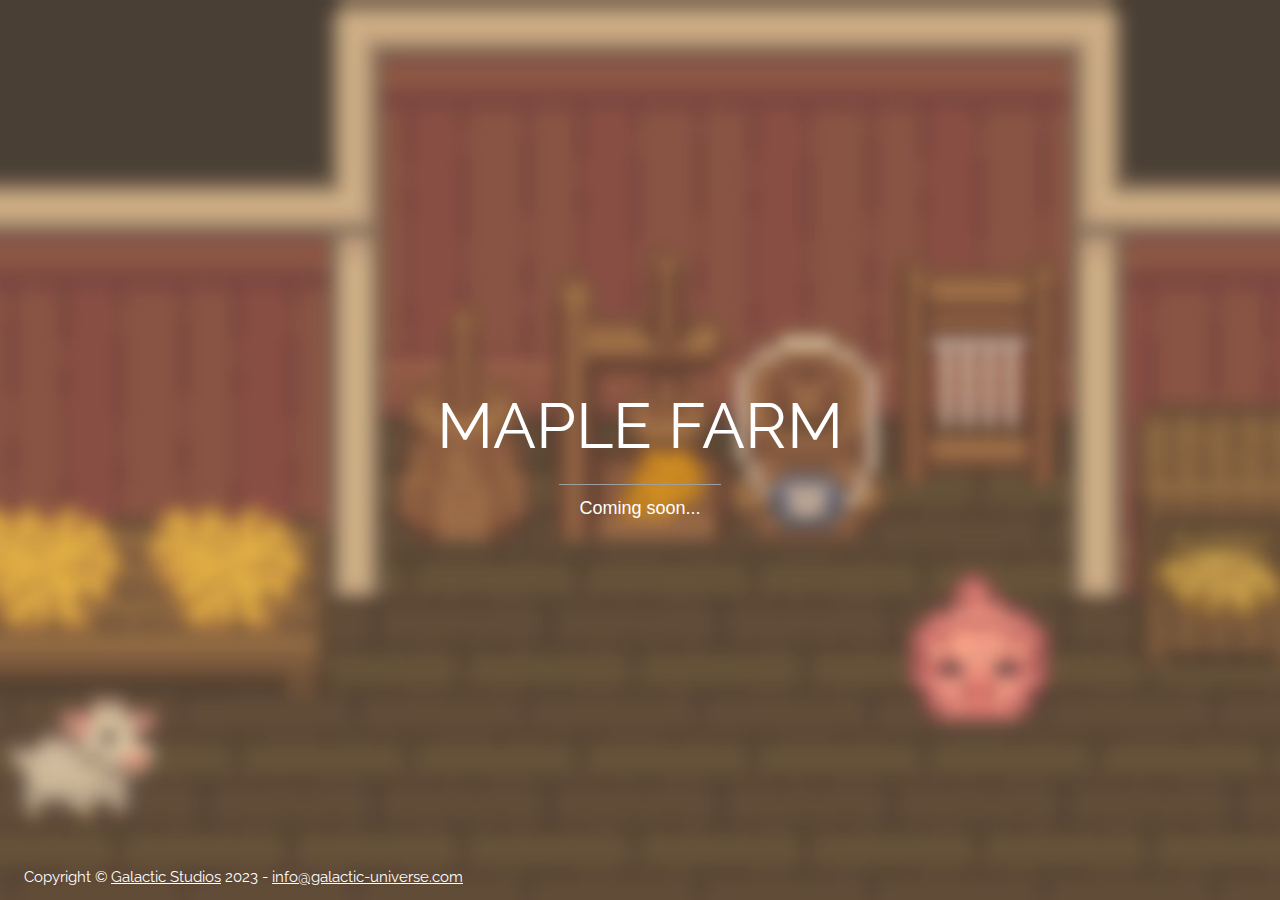
==== index.html @ 9a9def17 "Coming soon site initial commit - 11.03.23 - 22:27" ====
<!DOCTYPE html>
<html>

<head>
    <title>Maple Farm - Coming Soon</title>
    <meta charset="UTF-8">
    <meta name="viewport" content="width=device-width, initial-scale=1">
    <link rel="stylesheet" href="main.css">
    <link rel="stylesheet" href="https://fonts.googleapis.com/css?family=Raleway">
    <style>
        body,
        h1 {
            font-family: "Raleway", sans-serif
        }
        
        body,
        html {
            height: 100%
        }
        
        .bgimg {
            background-image: url("backdrop.jpg");
            min-height: 100%;
            background-position: center;
            background-size: cover;
        }
    </style>
</head>

<body>

    <div class="bgimg w3-display-container w3-animate-opacity w3-text-white">
        <div class="w3-display-middle">
            <h1 class="w3-jumbo w3-animate-top">MAPLE FARM</h1>
            <hr class="w3-border-grey" style="margin:auto;width:40%">
            <h2 class="w3-large w3-center">Coming soon...</h2>
        </div>
        <div class="w3-display-bottomleft w3-padding-large">
            Copyright © <a href="https://www.galactic-universe.com/">Galactic Studios</a> 2023 - <a href="mailto:info@galactic-universe.com">info@galactic-universe.com</a>
        </div>
    </div>

</body>

</html>
---- main.css ----
html {
    box-sizing: border-box
}

*,
*:before,
*:after {
    box-sizing: inherit
}

html {
    -ms-text-size-adjust: 100%;
    -webkit-text-size-adjust: 100%
}

body {
    margin: 0
}

article,
aside,
details,
figcaption,
figure,
footer,
header,
main,
menu,
nav,
section {
    display: block
}

summary {
    display: list-item
}

audio,
canvas,
progress,
video {
    display: inline-block
}

progress {
    vertical-align: baseline
}

audio:not([controls]) {
    display: none;
    height: 0
}

[hidden],
template {
    display: none
}

a {
    background-color: transparent
}

a:active,
a:hover {
    outline-width: 0
}

abbr[title] {
    border-bottom: none;
    text-decoration: underline;
    text-decoration: underline dotted
}

b,
strong {
    font-weight: bolder
}

dfn {
    font-style: italic
}

mark {
    background: #ff0;
    color: #000
}

small {
    font-size: 80%
}

sub,
sup {
    font-size: 75%;
    line-height: 0;
    position: relative;
    vertical-align: baseline
}

sub {
    bottom: -0.25em
}

sup {
    top: -0.5em
}

figure {
    margin: 1em 40px
}

img {
    border-style: none
}

code,
kbd,
pre,
samp {
    font-family: monospace, monospace;
    font-size: 1em
}

hr {
    box-sizing: content-box;
    height: 0;
    overflow: visible
}

button,
input,
select,
textarea,
optgroup {
    font: inherit;
    margin: 0
}

optgroup {
    font-weight: bold
}

button,
input {
    overflow: visible
}

button,
select {
    text-transform: none
}

button,
[type=button],
[type=reset],
[type=submit] {
    -webkit-appearance: button
}

button::-moz-focus-inner,
[type=button]::-moz-focus-inner,
[type=reset]::-moz-focus-inner,
[type=submit]::-moz-focus-inner {
    border-style: none;
    padding: 0
}

button:-moz-focusring,
[type=button]:-moz-focusring,
[type=reset]:-moz-focusring,
[type=submit]:-moz-focusring {
    outline: 1px dotted ButtonText
}

fieldset {
    border: 1px solid #c0c0c0;
    margin: 0 2px;
    padding: .35em .625em .75em
}

legend {
    color: inherit;
    display: table;
    max-width: 100%;
    padding: 0;
    white-space: normal
}

textarea {
    overflow: auto
}

[type=checkbox],
[type=radio] {
    padding: 0
}

[type=number]::-webkit-inner-spin-button,
[type=number]::-webkit-outer-spin-button {
    height: auto
}

[type=search] {
    -webkit-appearance: textfield;
    outline-offset: -2px
}

[type=search]::-webkit-search-decoration {
    -webkit-appearance: none
}

::-webkit-file-upload-button {
    -webkit-appearance: button;
    font: inherit
}


/* End extract */

html,
body {
    font-family: Verdana, sans-serif;
    font-size: 15px;
    line-height: 1.5
}

html {
    overflow-x: hidden
}

h1 {
    font-size: 36px
}

h2 {
    font-size: 30px
}

h3 {
    font-size: 24px
}

h4 {
    font-size: 20px
}

h5 {
    font-size: 18px
}

h6 {
    font-size: 16px
}

.w3-serif {
    font-family: serif
}

.w3-sans-serif {
    font-family: sans-serif
}

.w3-cursive {
    font-family: cursive
}

.w3-monospace {
    font-family: monospace
}

h1,
h2,
h3,
h4,
h5,
h6 {
    font-family: "Segoe UI", Arial, sans-serif;
    font-weight: 400;
    margin: 10px 0
}

.w3-wide {
    letter-spacing: 4px
}

hr {
    border: 0;
    border-top: 1px solid #eee;
    margin: 20px 0
}

.w3-image {
    max-width: 100%;
    height: auto
}

img {
    vertical-align: middle
}

a {
    color: inherit
}

.w3-table,
.w3-table-all {
    border-collapse: collapse;
    border-spacing: 0;
    width: 100%;
    display: table
}

.w3-table-all {
    border: 1px solid #ccc
}

.w3-bordered tr,
.w3-table-all tr {
    border-bottom: 1px solid #ddd
}

.w3-striped tbody tr:nth-child(even) {
    background-color: #f1f1f1
}

.w3-table-all tr:nth-child(odd) {
    background-color: #fff
}

.w3-table-all tr:nth-child(even) {
    background-color: #f1f1f1
}

.w3-hoverable tbody tr:hover,
.w3-ul.w3-hoverable li:hover {
    background-color: #ccc
}

.w3-centered tr th,
.w3-centered tr td {
    text-align: center
}

.w3-table td,
.w3-table th,
.w3-table-all td,
.w3-table-all th {
    padding: 8px 8px;
    display: table-cell;
    text-align: left;
    vertical-align: top
}

.w3-table th:first-child,
.w3-table td:first-child,
.w3-table-all th:first-child,
.w3-table-all td:first-child {
    padding-left: 16px
}

.w3-btn,
.w3-button {
    border: none;
    display: inline-block;
    padding: 8px 16px;
    vertical-align: middle;
    overflow: hidden;
    text-decoration: none;
    color: inherit;
    background-color: inherit;
    text-align: center;
    cursor: pointer;
    white-space: nowrap
}

.w3-btn:hover {
    box-shadow: 0 8px 16px 0 rgba(0, 0, 0, 0.2), 0 6px 20px 0 rgba(0, 0, 0, 0.19)
}

.w3-btn,
.w3-button {
    -webkit-touch-callout: none;
    -webkit-user-select: none;
    -khtml-user-select: none;
    -moz-user-select: none;
    -ms-user-select: none;
    user-select: none
}

.w3-disabled,
.w3-btn:disabled,
.w3-button:disabled {
    cursor: not-allowed;
    opacity: 0.3
}

.w3-disabled *,
:disabled * {
    pointer-events: none
}

.w3-btn.w3-disabled:hover,
.w3-btn:disabled:hover {
    box-shadow: none
}

.w3-badge,
.w3-tag {
    background-color: #000;
    color: #fff;
    display: inline-block;
    padding-left: 8px;
    padding-right: 8px;
    text-align: center
}

.w3-badge {
    border-radius: 50%
}

.w3-ul {
    list-style-type: none;
    padding: 0;
    margin: 0
}

.w3-ul li {
    padding: 8px 16px;
    border-bottom: 1px solid #ddd
}

.w3-ul li:last-child {
    border-bottom: none
}

.w3-tooltip,
.w3-display-container {
    position: relative
}

.w3-tooltip .w3-text {
    display: none
}

.w3-tooltip:hover .w3-text {
    display: inline-block
}

.w3-ripple:active {
    opacity: 0.5
}

.w3-ripple {
    transition: opacity 0s
}

.w3-input {
    padding: 8px;
    display: block;
    border: none;
    border-bottom: 1px solid #ccc;
    width: 100%
}

.w3-select {
    padding: 9px 0;
    width: 100%;
    border: none;
    border-bottom: 1px solid #ccc
}

.w3-dropdown-click,
.w3-dropdown-hover {
    position: relative;
    display: inline-block;
    cursor: pointer
}

.w3-dropdown-hover:hover .w3-dropdown-content {
    display: block
}

.w3-dropdown-hover:first-child,
.w3-dropdown-click:hover {
    background-color: #ccc;
    color: #000
}

.w3-dropdown-hover:hover>.w3-button:first-child,
.w3-dropdown-click:hover>.w3-button:first-child {
    background-color: #ccc;
    color: #000
}

.w3-dropdown-content {
    cursor: auto;
    color: #000;
    background-color: #fff;
    display: none;
    position: absolute;
    min-width: 160px;
    margin: 0;
    padding: 0;
    z-index: 1
}

.w3-check,
.w3-radio {
    width: 24px;
    height: 24px;
    position: relative;
    top: 6px
}

.w3-sidebar {
    height: 100%;
    width: 200px;
    background-color: #fff;
    position: fixed!important;
    z-index: 1;
    overflow: auto
}

.w3-bar-block .w3-dropdown-hover,
.w3-bar-block .w3-dropdown-click {
    width: 100%
}

.w3-bar-block .w3-dropdown-hover .w3-dropdown-content,
.w3-bar-block .w3-dropdown-click .w3-dropdown-content {
    min-width: 100%
}

.w3-bar-block .w3-dropdown-hover .w3-button,
.w3-bar-block .w3-dropdown-click .w3-button {
    width: 100%;
    text-align: left;
    padding: 8px 16px
}

.w3-main,
#main {
    transition: margin-left .4s
}

.w3-modal {
    z-index: 3;
    display: none;
    padding-top: 100px;
    position: fixed;
    left: 0;
    top: 0;
    width: 100%;
    height: 100%;
    overflow: auto;
    background-color: rgb(0, 0, 0);
    background-color: rgba(0, 0, 0, 0.4)
}

.w3-modal-content {
    margin: auto;
    background-color: #fff;
    position: relative;
    padding: 0;
    outline: 0;
    width: 600px
}

.w3-bar {
    width: 100%;
    overflow: hidden
}

.w3-center .w3-bar {
    display: inline-block;
    width: auto
}

.w3-bar .w3-bar-item {
    padding: 8px 16px;
    float: left;
    width: auto;
    border: none;
    display: block;
    outline: 0
}

.w3-bar .w3-dropdown-hover,
.w3-bar .w3-dropdown-click {
    position: static;
    float: left
}

.w3-bar .w3-button {
    white-space: normal
}

.w3-bar-block .w3-bar-item {
    width: 100%;
    display: block;
    padding: 8px 16px;
    text-align: left;
    border: none;
    white-space: normal;
    float: none;
    outline: 0
}

.w3-bar-block.w3-center .w3-bar-item {
    text-align: center
}

.w3-block {
    display: block;
    width: 100%
}

.w3-responsive {
    display: block;
    overflow-x: auto
}

.w3-container:after,
.w3-container:before,
.w3-panel:after,
.w3-panel:before,
.w3-row:after,
.w3-row:before,
.w3-row-padding:after,
.w3-row-padding:before,
.w3-cell-row:before,
.w3-cell-row:after,
.w3-clear:after,
.w3-clear:before,
.w3-bar:before,
.w3-bar:after {
    content: "";
    display: table;
    clear: both
}

.w3-col,
.w3-half,
.w3-third,
.w3-twothird,
.w3-threequarter,
.w3-quarter {
    float: left;
    width: 100%
}

.w3-col.s1 {
    width: 8.33333%
}

.w3-col.s2 {
    width: 16.66666%
}

.w3-col.s3 {
    width: 24.99999%
}

.w3-col.s4 {
    width: 33.33333%
}

.w3-col.s5 {
    width: 41.66666%
}

.w3-col.s6 {
    width: 49.99999%
}

.w3-col.s7 {
    width: 58.33333%
}

.w3-col.s8 {
    width: 66.66666%
}

.w3-col.s9 {
    width: 74.99999%
}

.w3-col.s10 {
    width: 83.33333%
}

.w3-col.s11 {
    width: 91.66666%
}

.w3-col.s12 {
    width: 99.99999%
}

@media (min-width:601px) {
    .w3-col.m1 {
        width: 8.33333%
    }
    .w3-col.m2 {
        width: 16.66666%
    }
    .w3-col.m3,
    .w3-quarter {
        width: 24.99999%
    }
    .w3-col.m4,
    .w3-third {
        width: 33.33333%
    }
    .w3-col.m5 {
        width: 41.66666%
    }
    .w3-col.m6,
    .w3-half {
        width: 49.99999%
    }
    .w3-col.m7 {
        width: 58.33333%
    }
    .w3-col.m8,
    .w3-twothird {
        width: 66.66666%
    }
    .w3-col.m9,
    .w3-threequarter {
        width: 74.99999%
    }
    .w3-col.m10 {
        width: 83.33333%
    }
    .w3-col.m11 {
        width: 91.66666%
    }
    .w3-col.m12 {
        width: 99.99999%
    }
}

@media (min-width:993px) {
    .w3-col.l1 {
        width: 8.33333%
    }
    .w3-col.l2 {
        width: 16.66666%
    }
    .w3-col.l3 {
        width: 24.99999%
    }
    .w3-col.l4 {
        width: 33.33333%
    }
    .w3-col.l5 {
        width: 41.66666%
    }
    .w3-col.l6 {
        width: 49.99999%
    }
    .w3-col.l7 {
        width: 58.33333%
    }
    .w3-col.l8 {
        width: 66.66666%
    }
    .w3-col.l9 {
        width: 74.99999%
    }
    .w3-col.l10 {
        width: 83.33333%
    }
    .w3-col.l11 {
        width: 91.66666%
    }
    .w3-col.l12 {
        width: 99.99999%
    }
}

.w3-rest {
    overflow: hidden
}

.w3-stretch {
    margin-left: -16px;
    margin-right: -16px
}

.w3-content,
.w3-auto {
    margin-left: auto;
    margin-right: auto
}

.w3-content {
    max-width: 980px
}

.w3-auto {
    max-width: 1140px
}

.w3-cell-row {
    display: table;
    width: 100%
}

.w3-cell {
    display: table-cell
}

.w3-cell-top {
    vertical-align: top
}

.w3-cell-middle {
    vertical-align: middle
}

.w3-cell-bottom {
    vertical-align: bottom
}

.w3-hide {
    display: none!important
}

.w3-show-block,
.w3-show {
    display: block!important
}

.w3-show-inline-block {
    display: inline-block!important
}

@media (max-width:1205px) {
    .w3-auto {
        max-width: 95%
    }
}

@media (max-width:600px) {
    .w3-modal-content {
        margin: 0 10px;
        width: auto!important
    }
    .w3-modal {
        padding-top: 30px
    }
    .w3-dropdown-hover.w3-mobile .w3-dropdown-content,
    .w3-dropdown-click.w3-mobile .w3-dropdown-content {
        position: relative
    }
    .w3-hide-small {
        display: none!important
    }
    .w3-mobile {
        display: block;
        width: 100%!important
    }
    .w3-bar-item.w3-mobile,
    .w3-dropdown-hover.w3-mobile,
    .w3-dropdown-click.w3-mobile {
        text-align: center
    }
    .w3-dropdown-hover.w3-mobile,
    .w3-dropdown-hover.w3-mobile .w3-btn,
    .w3-dropdown-hover.w3-mobile .w3-button,
    .w3-dropdown-click.w3-mobile,
    .w3-dropdown-click.w3-mobile .w3-btn,
    .w3-dropdown-click.w3-mobile .w3-button {
        width: 100%
    }
}

@media (max-width:768px) {
    .w3-modal-content {
        width: 500px
    }
    .w3-modal {
        padding-top: 50px
    }
}

@media (min-width:993px) {
    .w3-modal-content {
        width: 900px
    }
    .w3-hide-large {
        display: none!important
    }
    .w3-sidebar.w3-collapse {
        display: block!important
    }
}

@media (max-width:992px) and (min-width:601px) {
    .w3-hide-medium {
        display: none!important
    }
}

@media (max-width:992px) {
    .w3-sidebar.w3-collapse {
        display: none
    }
    .w3-main {
        margin-left: 0!important;
        margin-right: 0!important
    }
    .w3-auto {
        max-width: 100%
    }
}

.w3-top,
.w3-bottom {
    position: fixed;
    width: 100%;
    z-index: 1
}

.w3-top {
    top: 0
}

.w3-bottom {
    bottom: 0
}

.w3-overlay {
    position: fixed;
    display: none;
    width: 100%;
    height: 100%;
    top: 0;
    left: 0;
    right: 0;
    bottom: 0;
    background-color: rgba(0, 0, 0, 0.5);
    z-index: 2
}

.w3-display-topleft {
    position: absolute;
    left: 0;
    top: 0
}

.w3-display-topright {
    position: absolute;
    right: 0;
    top: 0
}

.w3-display-bottomleft {
    position: absolute;
    left: 0;
    bottom: 0
}

.w3-display-bottomright {
    position: absolute;
    right: 0;
    bottom: 0
}

.w3-display-middle {
    position: absolute;
    top: 50%;
    left: 50%;
    transform: translate(-50%, -50%);
    -ms-transform: translate(-50%, -50%)
}

.w3-display-left {
    position: absolute;
    top: 50%;
    left: 0%;
    transform: translate(0%, -50%);
    -ms-transform: translate(-0%, -50%)
}

.w3-display-right {
    position: absolute;
    top: 50%;
    right: 0%;
    transform: translate(0%, -50%);
    -ms-transform: translate(0%, -50%)
}

.w3-display-topmiddle {
    position: absolute;
    left: 50%;
    top: 0;
    transform: translate(-50%, 0%);
    -ms-transform: translate(-50%, 0%)
}

.w3-display-bottommiddle {
    position: absolute;
    left: 50%;
    bottom: 0;
    transform: translate(-50%, 0%);
    -ms-transform: translate(-50%, 0%)
}

.w3-display-container:hover .w3-display-hover {
    display: block
}

.w3-display-container:hover span.w3-display-hover {
    display: inline-block
}

.w3-display-hover {
    display: none
}

.w3-display-position {
    position: absolute
}

.w3-circle {
    border-radius: 50%
}

.w3-round-small {
    border-radius: 2px
}

.w3-round,
.w3-round-medium {
    border-radius: 4px
}

.w3-round-large {
    border-radius: 8px
}

.w3-round-xlarge {
    border-radius: 16px
}

.w3-round-xxlarge {
    border-radius: 32px
}

.w3-row-padding,
.w3-row-padding>.w3-half,
.w3-row-padding>.w3-third,
.w3-row-padding>.w3-twothird,
.w3-row-padding>.w3-threequarter,
.w3-row-padding>.w3-quarter,
.w3-row-padding>.w3-col {
    padding: 0 8px
}

.w3-container,
.w3-panel {
    padding: 0.01em 16px
}

.w3-panel {
    margin-top: 16px;
    margin-bottom: 16px
}

.w3-code,
.w3-codespan {
    font-family: Consolas, "courier new";
    font-size: 16px
}

.w3-code {
    width: auto;
    background-color: #fff;
    padding: 8px 12px;
    border-left: 4px solid #4CAF50;
    word-wrap: break-word
}

.w3-codespan {
    color: crimson;
    background-color: #f1f1f1;
    padding-left: 4px;
    padding-right: 4px;
    font-size: 110%
}

.w3-card,
.w3-card-2 {
    box-shadow: 0 2px 5px 0 rgba(0, 0, 0, 0.16), 0 2px 10px 0 rgba(0, 0, 0, 0.12)
}

.w3-card-4,
.w3-hover-shadow:hover {
    box-shadow: 0 4px 10px 0 rgba(0, 0, 0, 0.2), 0 4px 20px 0 rgba(0, 0, 0, 0.19)
}

.w3-spin {
    animation: w3-spin 2s infinite linear
}

@keyframes w3-spin {
    0% {
        transform: rotate(0deg)
    }
    100% {
        transform: rotate(359deg)
    }
}

.w3-animate-fading {
    animation: fading 10s infinite
}

@keyframes fading {
    0% {
        opacity: 0
    }
    50% {
        opacity: 1
    }
    100% {
        opacity: 0
    }
}

.w3-animate-opacity {
    animation: opac 0.8s
}

@keyframes opac {
    from {
        opacity: 0
    }
    to {
        opacity: 1
    }
}

.w3-animate-top {
    position: relative;
    animation: animatetop 0.4s
}

@keyframes animatetop {
    from {
        top: -300px;
        opacity: 0
    }
    to {
        top: 0;
        opacity: 1
    }
}

.w3-animate-left {
    position: relative;
    animation: animateleft 0.4s
}

@keyframes animateleft {
    from {
        left: -300px;
        opacity: 0
    }
    to {
        left: 0;
        opacity: 1
    }
}

.w3-animate-right {
    position: relative;
    animation: animateright 0.4s
}

@keyframes animateright {
    from {
        right: -300px;
        opacity: 0
    }
    to {
        right: 0;
        opacity: 1
    }
}

.w3-animate-bottom {
    position: relative;
    animation: animatebottom 0.4s
}

@keyframes animatebottom {
    from {
        bottom: -300px;
        opacity: 0
    }
    to {
        bottom: 0;
        opacity: 1
    }
}

.w3-animate-zoom {
    animation: animatezoom 0.6s
}

@keyframes animatezoom {
    from {
        transform: scale(0)
    }
    to {
        transform: scale(1)
    }
}

.w3-animate-input {
    transition: width 0.4s ease-in-out
}

.w3-animate-input:focus {
    width: 100%!important
}

.w3-opacity,
.w3-hover-opacity:hover {
    opacity: 0.60
}

.w3-opacity-off,
.w3-hover-opacity-off:hover {
    opacity: 1
}

.w3-opacity-max {
    opacity: 0.25
}

.w3-opacity-min {
    opacity: 0.75
}

.w3-greyscale-max,
.w3-grayscale-max,
.w3-hover-greyscale:hover,
.w3-hover-grayscale:hover {
    filter: grayscale(100%)
}

.w3-greyscale,
.w3-grayscale {
    filter: grayscale(75%)
}

.w3-greyscale-min,
.w3-grayscale-min {
    filter: grayscale(50%)
}

.w3-sepia {
    filter: sepia(75%)
}

.w3-sepia-max,
.w3-hover-sepia:hover {
    filter: sepia(100%)
}

.w3-sepia-min {
    filter: sepia(50%)
}

.w3-tiny {
    font-size: 10px!important
}

.w3-small {
    font-size: 12px!important
}

.w3-medium {
    font-size: 15px!important
}

.w3-large {
    font-size: 18px!important
}

.w3-xlarge {
    font-size: 24px!important
}

.w3-xxlarge {
    font-size: 36px!important
}

.w3-xxxlarge {
    font-size: 48px!important
}

.w3-jumbo {
    font-size: 64px!important
}

.w3-left-align {
    text-align: left!important
}

.w3-right-align {
    text-align: right!important
}

.w3-justify {
    text-align: justify!important
}

.w3-center {
    text-align: center!important
}

.w3-border-0 {
    border: 0!important
}

.w3-border {
    border: 1px solid #ccc!important
}

.w3-border-top {
    border-top: 1px solid #ccc!important
}

.w3-border-bottom {
    border-bottom: 1px solid #ccc!important
}

.w3-border-left {
    border-left: 1px solid #ccc!important
}

.w3-border-right {
    border-right: 1px solid #ccc!important
}

.w3-topbar {
    border-top: 6px solid #ccc!important
}

.w3-bottombar {
    border-bottom: 6px solid #ccc!important
}

.w3-leftbar {
    border-left: 6px solid #ccc!important
}

.w3-rightbar {
    border-right: 6px solid #ccc!important
}

.w3-section,
.w3-code {
    margin-top: 16px!important;
    margin-bottom: 16px!important
}

.w3-margin {
    margin: 16px!important
}

.w3-margin-top {
    margin-top: 16px!important
}

.w3-margin-bottom {
    margin-bottom: 16px!important
}

.w3-margin-left {
    margin-left: 16px!important
}

.w3-margin-right {
    margin-right: 16px!important
}

.w3-padding-small {
    padding: 4px 8px!important
}

.w3-padding {
    padding: 8px 16px!important
}

.w3-padding-large {
    padding: 12px 24px!important
}

.w3-padding-16 {
    padding-top: 16px!important;
    padding-bottom: 16px!important
}

.w3-padding-24 {
    padding-top: 24px!important;
    padding-bottom: 24px!important
}

.w3-padding-32 {
    padding-top: 32px!important;
    padding-bottom: 32px!important
}

.w3-padding-48 {
    padding-top: 48px!important;
    padding-bottom: 48px!important
}

.w3-padding-64 {
    padding-top: 64px!important;
    padding-bottom: 64px!important
}

.w3-padding-top-64 {
    padding-top: 64px!important
}

.w3-padding-top-48 {
    padding-top: 48px!important
}

.w3-padding-top-32 {
    padding-top: 32px!important
}

.w3-padding-top-24 {
    padding-top: 24px!important
}

.w3-left {
    float: left!important
}

.w3-right {
    float: right!important
}

.w3-button:hover {
    color: #000!important;
    background-color: #ccc!important
}

.w3-transparent,
.w3-hover-none:hover {
    background-color: transparent!important
}

.w3-hover-none:hover {
    box-shadow: none!important
}


/* Colors */

.w3-amber,
.w3-hover-amber:hover {
    color: #000!important;
    background-color: #ffc107!important
}

.w3-aqua,
.w3-hover-aqua:hover {
    color: #000!important;
    background-color: #00ffff!important
}

.w3-blue,
.w3-hover-blue:hover {
    color: #fff!important;
    background-color: #2196F3!important
}

.w3-light-blue,
.w3-hover-light-blue:hover {
    color: #000!important;
    background-color: #87CEEB!important
}

.w3-brown,
.w3-hover-brown:hover {
    color: #fff!important;
    background-color: #795548!important
}

.w3-cyan,
.w3-hover-cyan:hover {
    color: #000!important;
    background-color: #00bcd4!important
}

.w3-blue-grey,
.w3-hover-blue-grey:hover,
.w3-blue-gray,
.w3-hover-blue-gray:hover {
    color: #fff!important;
    background-color: #607d8b!important
}

.w3-green,
.w3-hover-green:hover {
    color: #fff!important;
    background-color: #4CAF50!important
}

.w3-light-green,
.w3-hover-light-green:hover {
    color: #000!important;
    background-color: #8bc34a!important
}

.w3-indigo,
.w3-hover-indigo:hover {
    color: #fff!important;
    background-color: #3f51b5!important
}

.w3-khaki,
.w3-hover-khaki:hover {
    color: #000!important;
    background-color: #f0e68c!important
}

.w3-lime,
.w3-hover-lime:hover {
    color: #000!important;
    background-color: #cddc39!important
}

.w3-orange,
.w3-hover-orange:hover {
    color: #000!important;
    background-color: #ff9800!important
}

.w3-deep-orange,
.w3-hover-deep-orange:hover {
    color: #fff!important;
    background-color: #ff5722!important
}

.w3-pink,
.w3-hover-pink:hover {
    color: #fff!important;
    background-color: #e91e63!important
}

.w3-purple,
.w3-hover-purple:hover {
    color: #fff!important;
    background-color: #9c27b0!important
}

.w3-deep-purple,
.w3-hover-deep-purple:hover {
    color: #fff!important;
    background-color: #673ab7!important
}

.w3-red,
.w3-hover-red:hover {
    color: #fff!important;
    background-color: #f44336!important
}

.w3-sand,
.w3-hover-sand:hover {
    color: #000!important;
    background-color: #fdf5e6!important
}

.w3-teal,
.w3-hover-teal:hover {
    color: #fff!important;
    background-color: #009688!important
}

.w3-yellow,
.w3-hover-yellow:hover {
    color: #000!important;
    background-color: #ffeb3b!important
}

.w3-white,
.w3-hover-white:hover {
    color: #000!important;
    background-color: #fff!important
}

.w3-black,
.w3-hover-black:hover {
    color: #fff!important;
    background-color: #000!important
}

.w3-grey,
.w3-hover-grey:hover,
.w3-gray,
.w3-hover-gray:hover {
    color: #000!important;
    background-color: #9e9e9e!important
}

.w3-light-grey,
.w3-hover-light-grey:hover,
.w3-light-gray,
.w3-hover-light-gray:hover {
    color: #000!important;
    background-color: #f1f1f1!important
}

.w3-dark-grey,
.w3-hover-dark-grey:hover,
.w3-dark-gray,
.w3-hover-dark-gray:hover {
    color: #fff!important;
    background-color: #616161!important
}

.w3-pale-red,
.w3-hover-pale-red:hover {
    color: #000!important;
    background-color: #ffdddd!important
}

.w3-pale-green,
.w3-hover-pale-green:hover {
    color: #000!important;
    background-color: #ddffdd!important
}

.w3-pale-yellow,
.w3-hover-pale-yellow:hover {
    color: #000!important;
    background-color: #ffffcc!important
}

.w3-pale-blue,
.w3-hover-pale-blue:hover {
    color: #000!important;
    background-color: #ddffff!important
}

.w3-text-amber,
.w3-hover-text-amber:hover {
    color: #ffc107!important
}

.w3-text-aqua,
.w3-hover-text-aqua:hover {
    color: #00ffff!important
}

.w3-text-blue,
.w3-hover-text-blue:hover {
    color: #2196F3!important
}

.w3-text-light-blue,
.w3-hover-text-light-blue:hover {
    color: #87CEEB!important
}

.w3-text-brown,
.w3-hover-text-brown:hover {
    color: #795548!important
}

.w3-text-cyan,
.w3-hover-text-cyan:hover {
    color: #00bcd4!important
}

.w3-text-blue-grey,
.w3-hover-text-blue-grey:hover,
.w3-text-blue-gray,
.w3-hover-text-blue-gray:hover {
    color: #607d8b!important
}

.w3-text-green,
.w3-hover-text-green:hover {
    color: #4CAF50!important
}

.w3-text-light-green,
.w3-hover-text-light-green:hover {
    color: #8bc34a!important
}

.w3-text-indigo,
.w3-hover-text-indigo:hover {
    color: #3f51b5!important
}

.w3-text-khaki,
.w3-hover-text-khaki:hover {
    color: #b4aa50!important
}

.w3-text-lime,
.w3-hover-text-lime:hover {
    color: #cddc39!important
}

.w3-text-orange,
.w3-hover-text-orange:hover {
    color: #ff9800!important
}

.w3-text-deep-orange,
.w3-hover-text-deep-orange:hover {
    color: #ff5722!important
}

.w3-text-pink,
.w3-hover-text-pink:hover {
    color: #e91e63!important
}

.w3-text-purple,
.w3-hover-text-purple:hover {
    color: #9c27b0!important
}

.w3-text-deep-purple,
.w3-hover-text-deep-purple:hover {
    color: #673ab7!important
}

.w3-text-red,
.w3-hover-text-red:hover {
    color: #f44336!important
}

.w3-text-sand,
.w3-hover-text-sand:hover {
    color: #fdf5e6!important
}

.w3-text-teal,
.w3-hover-text-teal:hover {
    color: #009688!important
}

.w3-text-yellow,
.w3-hover-text-yellow:hover {
    color: #d2be0e!important
}

.w3-text-white,
.w3-hover-text-white:hover {
    color: #fff!important
}

.w3-text-black,
.w3-hover-text-black:hover {
    color: #000!important
}

.w3-text-grey,
.w3-hover-text-grey:hover,
.w3-text-gray,
.w3-hover-text-gray:hover {
    color: #757575!important
}

.w3-text-light-grey,
.w3-hover-text-light-grey:hover,
.w3-text-light-gray,
.w3-hover-text-light-gray:hover {
    color: #f1f1f1!important
}

.w3-text-dark-grey,
.w3-hover-text-dark-grey:hover,
.w3-text-dark-gray,
.w3-hover-text-dark-gray:hover {
    color: #3a3a3a!important
}

.w3-border-amber,
.w3-hover-border-amber:hover {
    border-color: #ffc107!important
}

.w3-border-aqua,
.w3-hover-border-aqua:hover {
    border-color: #00ffff!important
}

.w3-border-blue,
.w3-hover-border-blue:hover {
    border-color: #2196F3!important
}

.w3-border-light-blue,
.w3-hover-border-light-blue:hover {
    border-color: #87CEEB!important
}

.w3-border-brown,
.w3-hover-border-brown:hover {
    border-color: #795548!important
}

.w3-border-cyan,
.w3-hover-border-cyan:hover {
    border-color: #00bcd4!important
}

.w3-border-blue-grey,
.w3-hover-border-blue-grey:hover,
.w3-border-blue-gray,
.w3-hover-border-blue-gray:hover {
    border-color: #607d8b!important
}

.w3-border-green,
.w3-hover-border-green:hover {
    border-color: #4CAF50!important
}

.w3-border-light-green,
.w3-hover-border-light-green:hover {
    border-color: #8bc34a!important
}

.w3-border-indigo,
.w3-hover-border-indigo:hover {
    border-color: #3f51b5!important
}

.w3-border-khaki,
.w3-hover-border-khaki:hover {
    border-color: #f0e68c!important
}

.w3-border-lime,
.w3-hover-border-lime:hover {
    border-color: #cddc39!important
}

.w3-border-orange,
.w3-hover-border-orange:hover {
    border-color: #ff9800!important
}

.w3-border-deep-orange,
.w3-hover-border-deep-orange:hover {
    border-color: #ff5722!important
}

.w3-border-pink,
.w3-hover-border-pink:hover {
    border-color: #e91e63!important
}

.w3-border-purple,
.w3-hover-border-purple:hover {
    border-color: #9c27b0!important
}

.w3-border-deep-purple,
.w3-hover-border-deep-purple:hover {
    border-color: #673ab7!important
}

.w3-border-red,
.w3-hover-border-red:hover {
    border-color: #f44336!important
}

.w3-border-sand,
.w3-hover-border-sand:hover {
    border-color: #fdf5e6!important
}

.w3-border-teal,
.w3-hover-border-teal:hover {
    border-color: #009688!important
}

.w3-border-yellow,
.w3-hover-border-yellow:hover {
    border-color: #ffeb3b!important
}

.w3-border-white,
.w3-hover-border-white:hover {
    border-color: #fff!important
}

.w3-border-black,
.w3-hover-border-black:hover {
    border-color: #000!important
}

.w3-border-grey,
.w3-hover-border-grey:hover,
.w3-border-gray,
.w3-hover-border-gray:hover {
    border-color: #9e9e9e!important
}

.w3-border-light-grey,
.w3-hover-border-light-grey:hover,
.w3-border-light-gray,
.w3-hover-border-light-gray:hover {
    border-color: #f1f1f1!important
}

.w3-border-dark-grey,
.w3-hover-border-dark-grey:hover,
.w3-border-dark-gray,
.w3-hover-border-dark-gray:hover {
    border-color: #616161!important
}

.w3-border-pale-red,
.w3-hover-border-pale-red:hover {
    border-color: #ffe7e7!important
}

.w3-border-pale-green,
.w3-hover-border-pale-green:hover {
    border-color: #e7ffe7!important
}

.w3-border-pale-yellow,
.w3-hover-border-pale-yellow:hover {
    border-color: #ffffcc!important
}

.w3-border-pale-blue,
.w3-hover-border-pale-blue:hover {
    border-color: #e7ffff!important
}
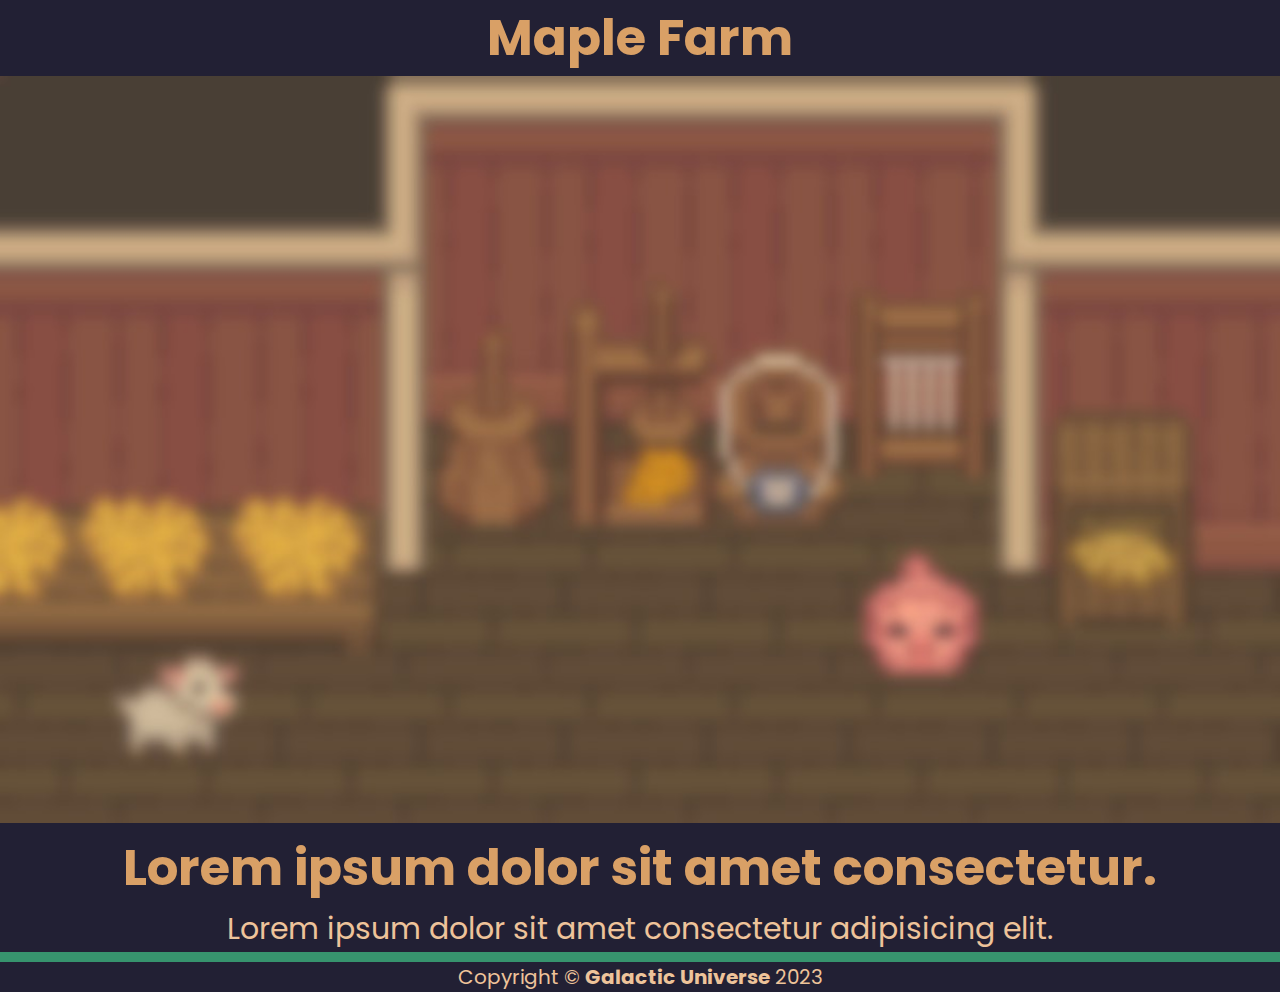
==== commit 51d6c386: "Committed" ====
--- a/index.html
+++ b/index.html
@@ -1,45 +1,45 @@
 <!DOCTYPE html>
-<html>
+<html lang="en">
 
 <head>
-    <title>Maple Farm - Coming Soon</title>
     <meta charset="UTF-8">
-    <meta name="viewport" content="width=device-width, initial-scale=1">
-    <link rel="stylesheet" href="main.css">
-    <link rel="stylesheet" href="https://fonts.googleapis.com/css?family=Raleway">
+    <meta name="viewport" content="width=device-width, initial-scale=1.0">
+    <meta http-equiv="X-UA-Compatible" content="ie=edge">
+    <title>Maple Farm</title>
+    <link rel="stylesheet" href="css/main.css">
+    <link rel="stylesheet" href="css/hyperlink-styling.css">
+    <link rel="stylesheet" href="css/text-styling.css">
+    <link rel="stylesheet" href="css/image-styling.css">
+    <link rel="icon" href="images/favicons/favicon.png" type="image/x-icon">
+    <link rel="preconnect" href="https://fonts.googleapis.com">
+    <link rel="preconnect" href="https://fonts.gstatic.com" crossorigin>
+    <link href="https://fonts.googleapis.com/css2?family=Poppins:wght@100;200;300;400;500;600;700;800;900&display=swap" rel="stylesheet">
+
     <style>
-        body,
-        h1 {
-            font-family: "Raleway", sans-serif
-        }
-        
-        body,
-        html {
-            height: 100%
-        }
-        
-        .bgimg {
-            background-image: url("backdrop.jpg");
-            min-height: 100%;
-            background-position: center;
-            background-size: cover;
+        body {
+            font-family: 'Poppins', sans-serif;
         }
     </style>
 </head>
 
 <body>
-
-    <div class="bgimg w3-display-container w3-animate-opacity w3-text-white">
-        <div class="w3-display-middle">
-            <h1 class="w3-jumbo w3-animate-top">MAPLE FARM</h1>
-            <hr class="w3-border-grey" style="margin:auto;width:40%">
-            <h2 class="w3-large w3-center">Coming soon...</h2>
-        </div>
-        <div class="w3-display-bottomleft w3-padding-large">
-            Copyright © <a href="https://www.galactic-universe.com/">Galactic Studios</a> 2023 - <a href="mailto:info@galactic-universe.com">info@galactic-universe.com</a>
+    <div id="banner">
+        <div id="banner-title">
+            <h1 id="page-title"><a href="index.html" id="hyperlink-plain">Maple Farm</a></h1>
         </div>
     </div>
 
+    <div id="hook-section">
+        <img id="image-full" src="images/screenshots/placeholder.jpg">
+        <div id="title">Lorem ipsum dolor sit amet consectetur.</div>
+        <div id="subtitle">Lorem ipsum dolor sit amet consectetur adipisicing elit.</div>
+    </div>
+
+    <div id="footer">
+        <p id="footer-text">Copyright &copy; <a id="hyperlink-standard" href="https://galactic-universe.com">Galactic Universe</a> 2023</p>
+    </div>
+
+    <script src="index.js "></script>
 </body>
 
 </html>--- a/css/main.css
+++ b/css/main.css
@@ -0,0 +1,30 @@
+* {
+    margin: 0px;
+    padding: 0px;
+}
+
+body {
+    /*background-image: url("../images/background.png");
+    background-repeat: repeat;*/
+    background-color: #37946e;
+}
+
+#banner {
+    background-color: #222034;
+}
+
+#banner-title {
+    text-align: center;
+}
+
+#hook-section {
+    text-align: center;
+    background-color: #222034;
+}
+
+#footer {
+    margin-top: 10px;
+    background-color: #222034;
+    font-size: 20px;
+    text-align: center;
+}--- a/css/hyperlink-styling.css
+++ b/css/hyperlink-styling.css
@@ -0,0 +1,10 @@
+#hyperlink-plain {
+    text-decoration: none;
+    color: inherit;
+}
+
+#hyperlink-standard {
+    color: inherit;
+    text-decoration: none;
+    font-weight: bold;
+}--- a/css/text-styling.css
+++ b/css/text-styling.css
@@ -0,0 +1,24 @@
+body {
+    font-size: 16px;
+}
+
+#page-title {
+    color: #d9a066;
+    font-size: 50px;
+}
+
+#title {
+    color: #d9a066;
+    font-weight: bold;
+    font-size: 50px;
+}
+
+#subtitle {
+    color: #eec39a;
+    font-size: 30px;
+}
+
+#footer-text {
+    color: #eec39a;
+    font-size: 20px;
+}--- a/css/image-styling.css
+++ b/css/image-styling.css
@@ -0,0 +1,4 @@
+#image-full {
+    width: 100%;
+    height: auto;
+}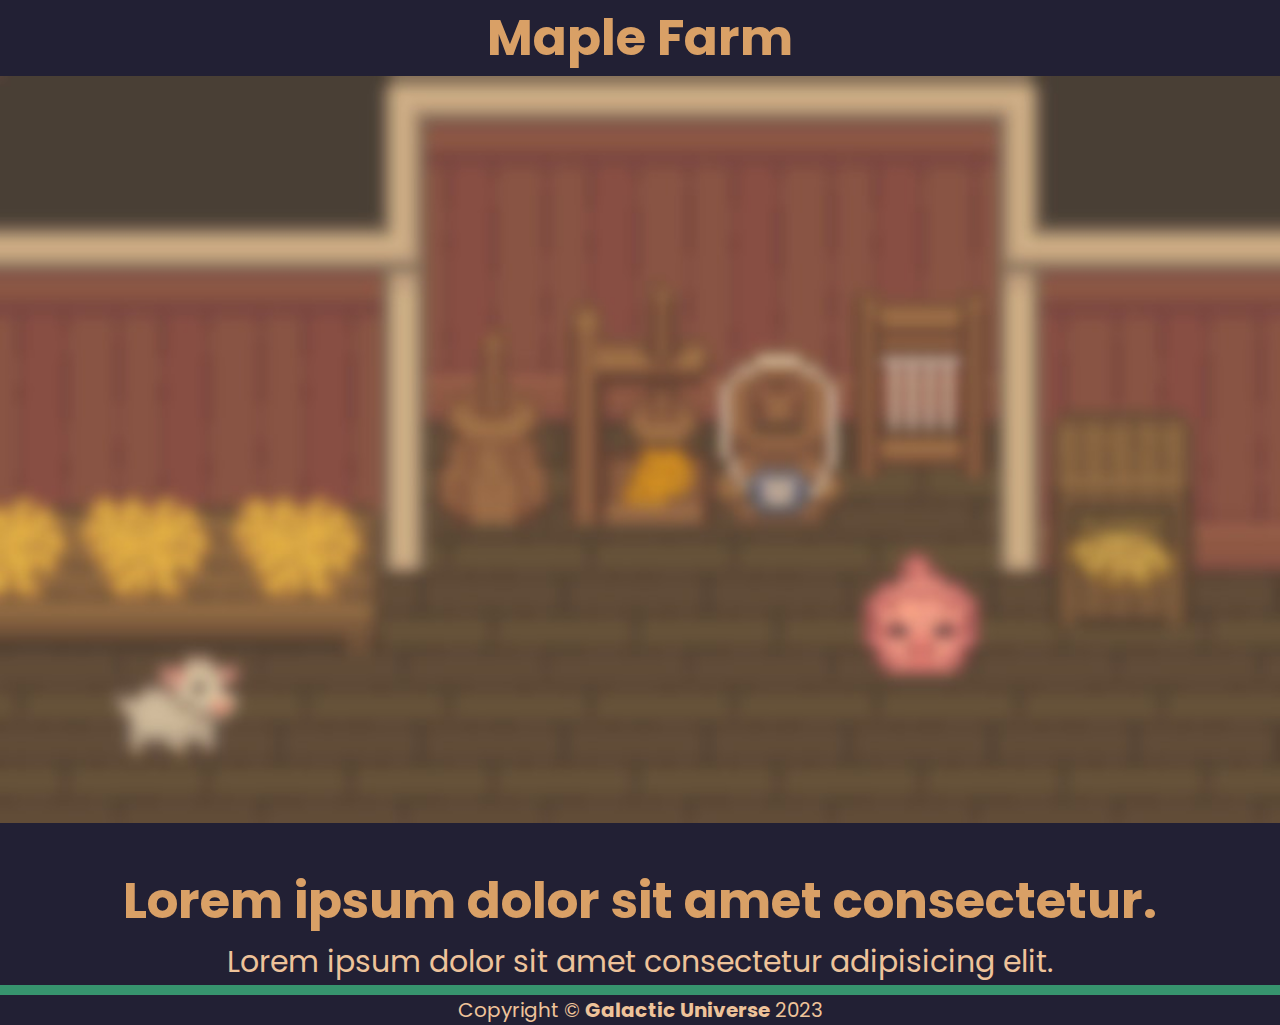
==== commit cf033f6c: "Committed" ====
--- a/index.html
+++ b/index.html
@@ -23,23 +23,24 @@
 </head>
 
 <body>
-    <div id="banner">
-        <div id="banner-title">
-            <h1 id="page-title"><a href="index.html" id="hyperlink-plain">Maple Farm</a></h1>
+    <div id="container">
+        <div id="banner">
+            <div id="banner-title">
+                <h1 id="page-title"><a href="index.html" id="hyperlink-plain">Maple Farm</a></h1>
+            </div>
+        </div>
+
+        <div id="hook-section">
+            <img id="image-full" src="images/screenshots/placeholder.jpg">
+            <div id="title">Lorem ipsum dolor sit amet consectetur.</div>
+            <div id="subtitle">Lorem ipsum dolor sit amet consectetur adipisicing elit.</div>
+        </div>
+
+        <div id="footer">
+            <p id="footer-text">Copyright &copy; <a id="hyperlink-standard" href="https://galactic-universe.com">Galactic Universe</a> 2023</p>
         </div>
     </div>
-
-    <div id="hook-section">
-        <img id="image-full" src="images/screenshots/placeholder.jpg">
-        <div id="title">Lorem ipsum dolor sit amet consectetur.</div>
-        <div id="subtitle">Lorem ipsum dolor sit amet consectetur adipisicing elit.</div>
-    </div>
-
-    <div id="footer">
-        <p id="footer-text">Copyright &copy; <a id="hyperlink-standard" href="https://galactic-universe.com">Galactic Universe</a> 2023</p>
-    </div>
-
-    <script src="index.js "></script>
+    <script src="scripts/index.js"></script>
 </body>
 
 </html>--- a/css/main.css
+++ b/css/main.css
@@ -25,6 +25,5 @@
 #footer {
     margin-top: 10px;
     background-color: #222034;
-    font-size: 20px;
     text-align: center;
 }--- a/css/text-styling.css
+++ b/css/text-styling.css
@@ -1,7 +1,3 @@
-body {
-    font-size: 16px;
-}
-
 #page-title {
     color: #d9a066;
     font-size: 50px;
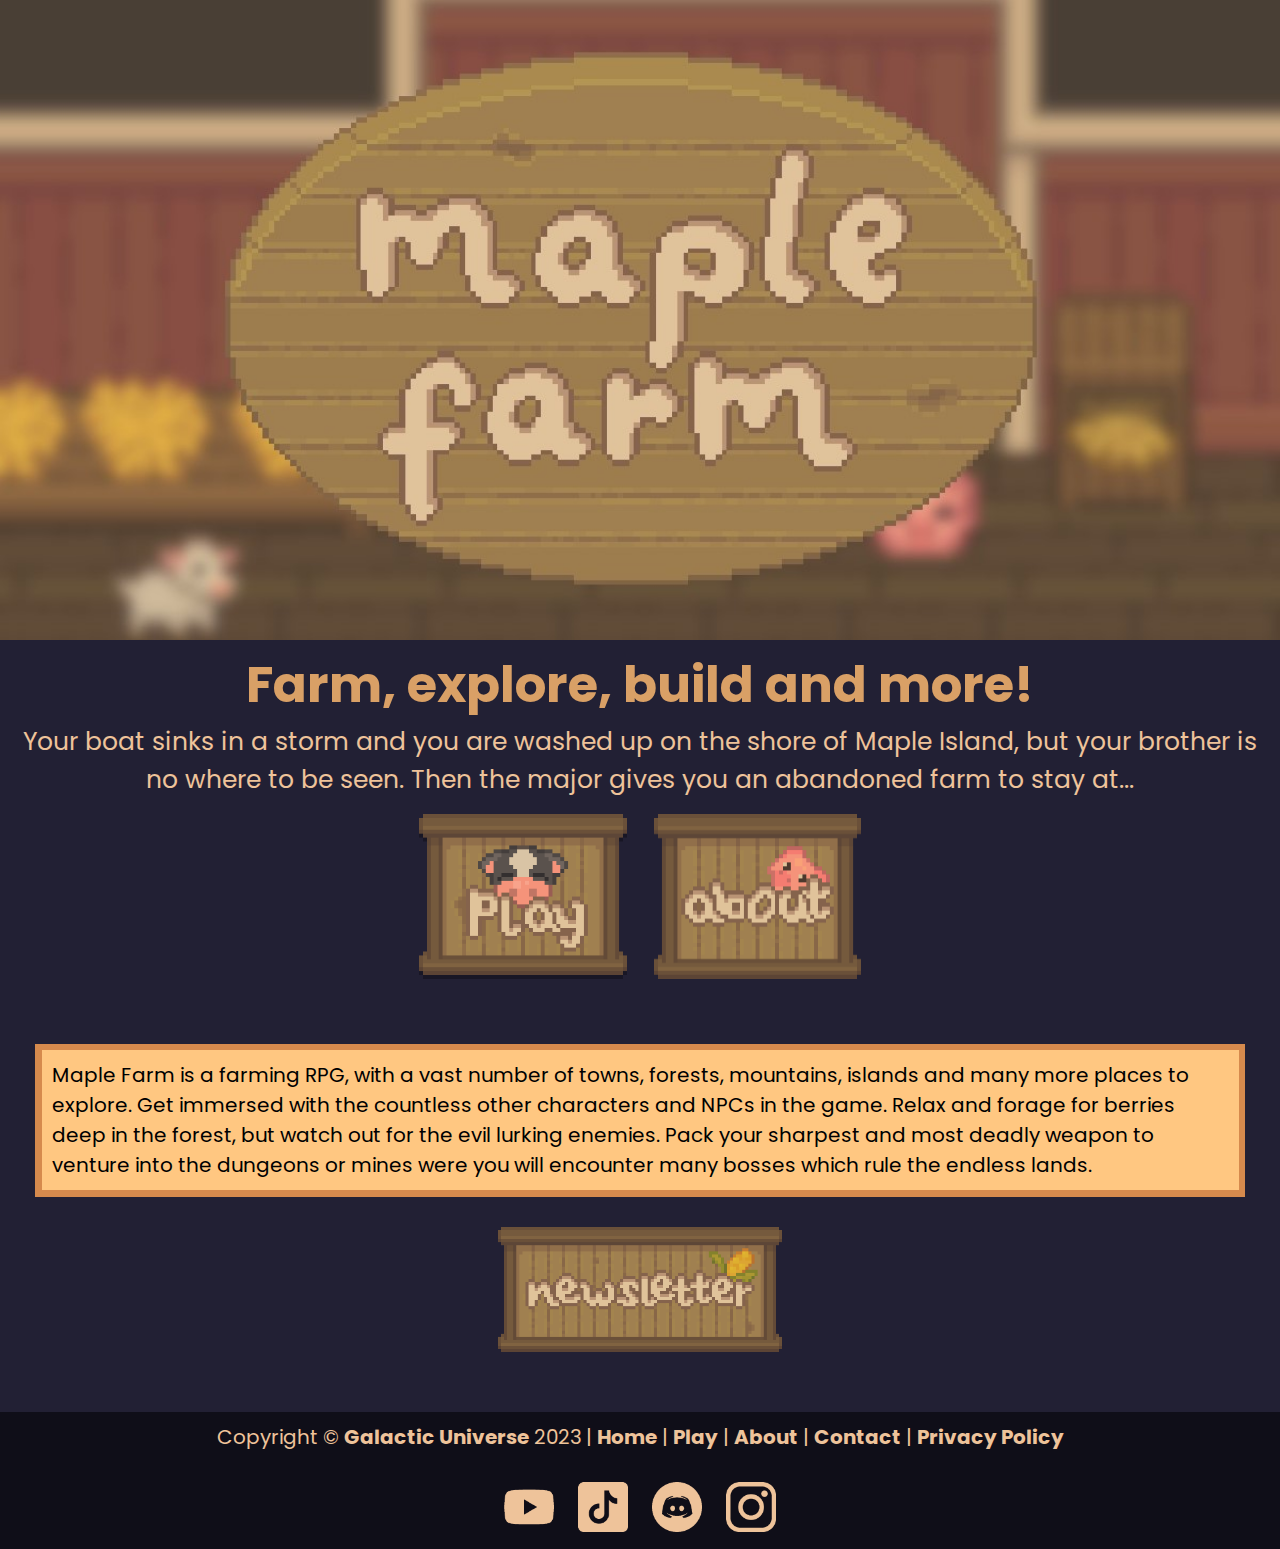
==== commit 74d2b8e2: "Update index.html" ====
--- a/index.html
+++ b/index.html
@@ -10,6 +10,7 @@
     <link rel="stylesheet" href="css/hyperlink-styling.css">
     <link rel="stylesheet" href="css/text-styling.css">
     <link rel="stylesheet" href="css/image-styling.css">
+    <link rel="stylesheet" href="css/newsletter.css">
     <link rel="icon" href="images/favicons/favicon.png" type="image/x-icon">
     <link rel="preconnect" href="https://fonts.googleapis.com">
     <link rel="preconnect" href="https://fonts.gstatic.com" crossorigin>
@@ -23,24 +24,53 @@
 </head>
 
 <body>
-    <div id="container">
-        <div id="banner">
+
+    <!--<div id="banner">
             <div id="banner-title">
                 <h1 id="page-title"><a href="index.html" id="hyperlink-plain">Maple Farm</a></h1>
+
+            </div>
+        </div>-->
+
+    <a href="index.html"><img id="image-full" src="images/screenshots/placeholder.jpg"></a>
+    <div id="container">
+        <div id="hook-section">
+
+            <div id="title">Farm, explore, build and more!</div>
+            <div id="subtitle">Your boat sinks in a storm and you are washed up on the shore of Maple Island, but your brother is no where to be seen. Then the major gives you an abandoned farm to stay at...</div>
+            <a href="play.html"><img id="play-button" src="images/buttons/PlayButton.png"></a>
+            <a href="about.html"><img id="play-button" src="images/buttons/AboutButton.png"></a>
+
+        </div>
+
+        <div id="content-container">
+            <div id="content-outline">
+                <div id="content-filler">
+                    <div id="content">
+                        <div id="paragraph">
+                            Maple Farm is a farming RPG, with a vast number of towns, forests, mountains, islands and many more places to explore. Get immersed with the countless other characters and NPCs in the game. Relax and forage for berries deep in the forest, but watch out
+                            for the evil lurking enemies. Pack your sharpest and most deadly weapon to venture into the dungeons or mines were you will encounter many bosses which rule the endless lands.</div>
+                    </div>
+                </div>
             </div>
         </div>
 
-        <div id="hook-section">
-            <img id="image-full" src="images/screenshots/placeholder.jpg">
-            <div id="title">Lorem ipsum dolor sit amet consectetur.</div>
-            <div id="subtitle">Lorem ipsum dolor sit amet consectetur adipisicing elit.</div>
+        <a href="newsletter.html"><img id="newsletter-button" src="images/buttons/Newsletter.png"></a>
+    </div>
+
+    </div>
+    <div id="footer">
+        <div id="social-footer">
+            <p id="footer-text">Copyright &copy; <a id="hyperlink-standard" href="https://galactic-universe.com">Galactic Universe</a> 2023 | <a id="hyperlink-standard" href="index.html">Home</a> | <a href="play.html" id="hyperlink-standard">Play</a> | <a href="about.html"
+                    id="hyperlink-standard">About</a> |
+                <a href="contact.html" id="hyperlink-standard">Contact</a> | <a href="privacypolicy.html" id="hyperlink-standard">Privacy Policy</a><br><br></p>
+            <a href="https://www.youtube.com/@scratcherdev"><img id="social-icon" href="https://www.youtube.com/@scratcherdev" src="images/favicons/youtube.png"></a>
+            <a href="https://www.tiktok.com/@scratcherdev"><img id="social-icon" href="https://www.tiktok.com/@scratcherdev" src="images/favicons/tiktok.png"></a>
+            <a href="https://discord.gg/SgdzdnNmws"><img id="social-icon" href="https://discord.gg/SgdzdnNmws" src="images/favicons/discord.png"></a>
+            <a href="https://www.instagram.com/maplefarmofficial/"><img id="social-icon" href="https://www.instagram.com/maplefarmofficial/" src="images/favicons/instagram.png"></a>
         </div>
 
-        <div id="footer">
-            <p id="footer-text">Copyright &copy; <a id="hyperlink-standard" href="https://galactic-universe.com">Galactic Universe</a> 2023</p>
-        </div>
-    </div>
-    <script src="scripts/index.js"></script>
+        <script src="scripts/index.js"></script>
 </body>
 
-</html>+</html>
--- a/css/main.css
+++ b/css/main.css
@@ -6,15 +6,13 @@
 body {
     /*background-image: url("../images/background.png");
     background-repeat: repeat;*/
-    background-color: #37946e;
+    background-color: #222034;
+    position: relative;
+    min-height: 100vh;
 }
 
-#banner {
-    background-color: #222034;
-}
-
-#banner-title {
-    text-align: center;
+#container {
+    padding: 0px 20px 50px 20px;
 }
 
 #hook-section {
@@ -22,8 +20,30 @@
     background-color: #222034;
 }
 
+#content-container {
+    padding: 15px 15px 15px 15px;
+}
+
+#content-outline {
+    padding: 6.5px 6.5px 6.5px 6.5px;
+    background-color: #d68a4d;
+}
+
+#content-filler {
+    padding: 10px 10px 10px 10px;
+    background-color: #ffc781;
+}
+
 #footer {
-    margin-top: 10px;
-    background-color: #222034;
     text-align: center;
+    position: absolute;
+    bottom: 0;
+    width: 100%;
+    height: 0rem;
+}
+
+#social-footer {
+    text-align: center;
+    padding: 10px 0px 10px 0px;
+    background-color: #0f0e18;
 }--- a/css/text-styling.css
+++ b/css/text-styling.css
@@ -1,17 +1,25 @@
+#container {
+    font-size: 100px;
+}
+
 #page-title {
     color: #d9a066;
-    font-size: 50px;
+    font-size: 60px;
 }
 
 #title {
     color: #d9a066;
     font-weight: bold;
-    font-size: 50px;
+    font-size: 0.5em;
 }
 
 #subtitle {
     color: #eec39a;
-    font-size: 30px;
+    font-size: 0.25em;
+}
+
+#paragraph {
+    font-size: 0.2em;
 }
 
 #footer-text {
--- a/css/image-styling.css
+++ b/css/image-styling.css
@@ -1,4 +1,26 @@
 #image-full {
     width: 100%;
     height: auto;
+    padding-bottom: 0px;
+}
+
+#social-icon {
+    width: 50px;
+    padding: 0px 10px 0px 10px;
+    height: auto;
+}
+
+#play-button {
+    padding: 15px 0px 10px 0px;
+    width: 5.5cm;
+    height: auto;
+}
+
+#newsletter-button {
+    padding: 15px 0px 10px 0px;
+    width: 7.5cm;
+    height: auto;
+    margin-left: auto;
+    margin-right: auto;
+    display: block;
 }--- a/css/newsletter.css
+++ b/css/newsletter.css
@@ -0,0 +1,17 @@
+#newsletter {
+    font-size: 16px;
+}
+
+#newsletter-container {
+    padding: 15px 15px 15px 15px;
+}
+
+#newsletter-outline {
+    padding: 6.5px 6.5px 6.5px 6.5px;
+    background-color: #d68a4d;
+}
+
+#newsletter-filler {
+    padding: 10px 10px 10px 10px;
+    background-color: #ffc781;
+}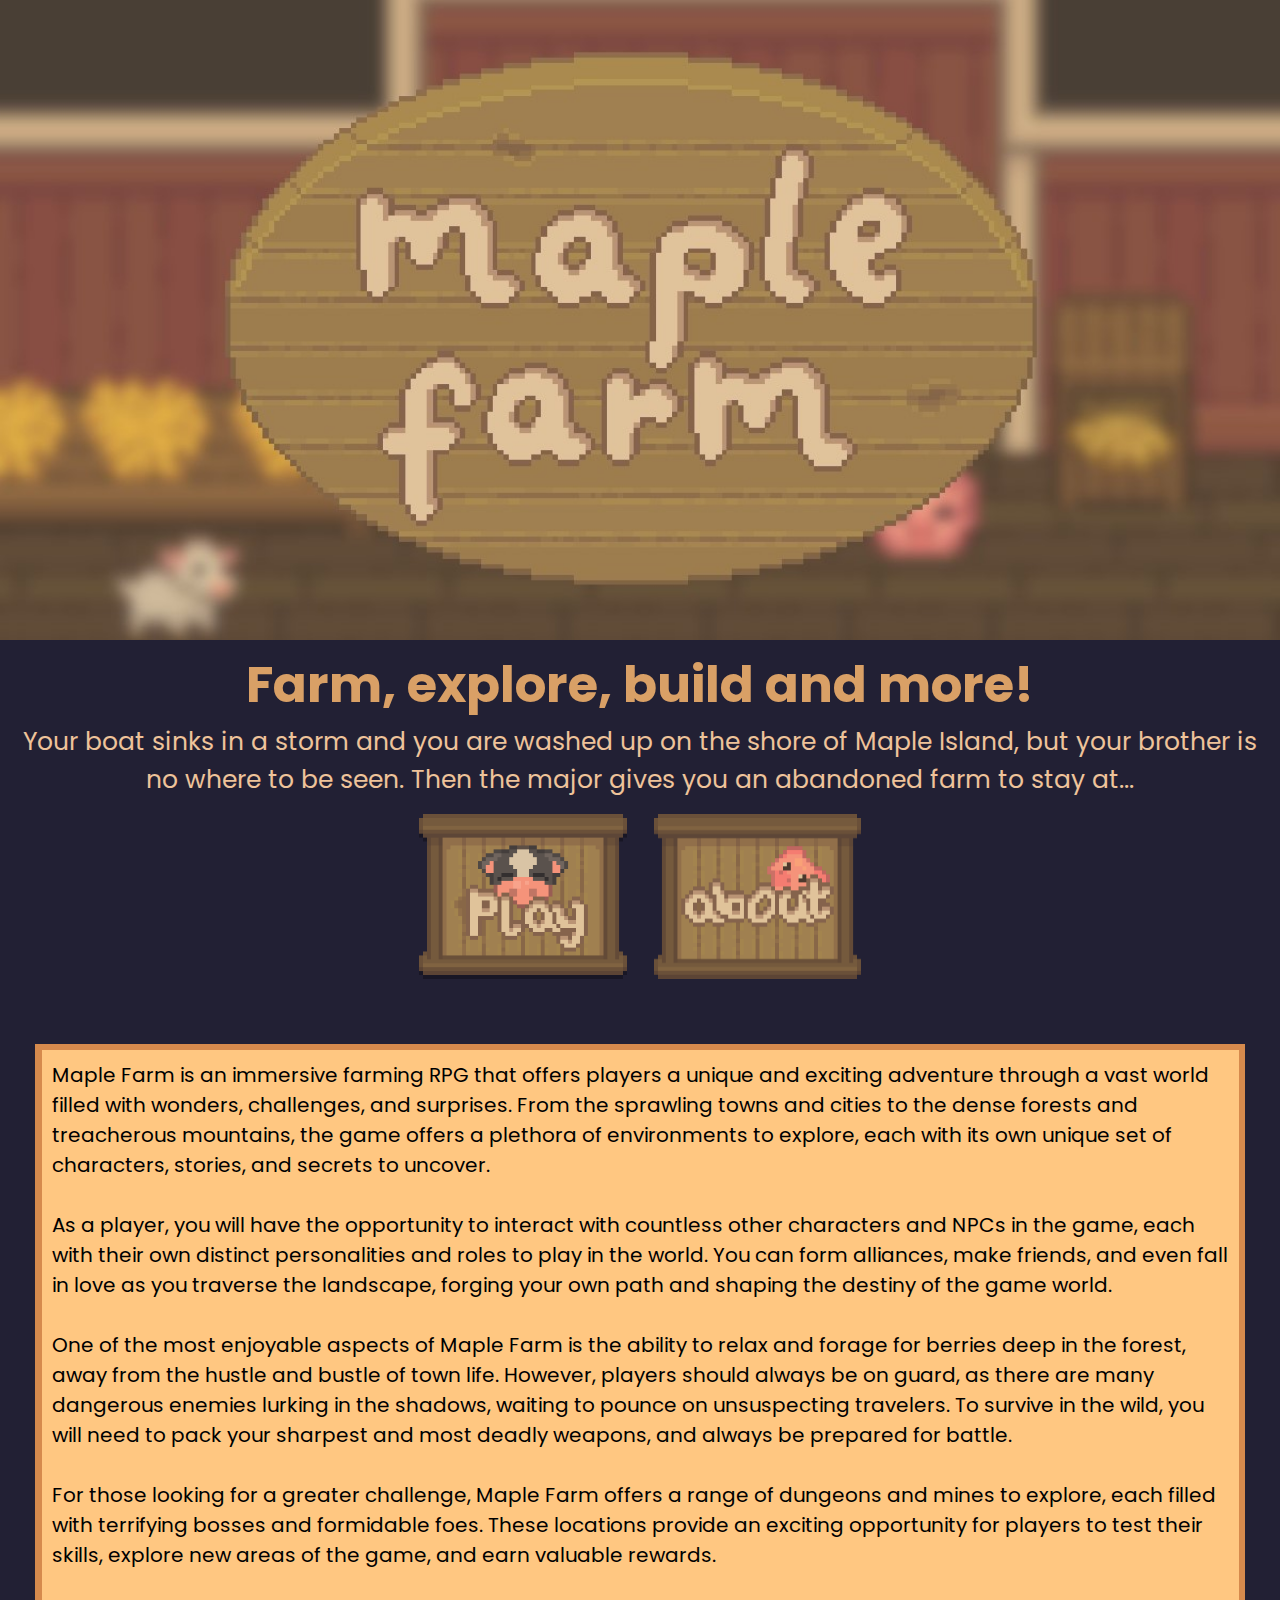
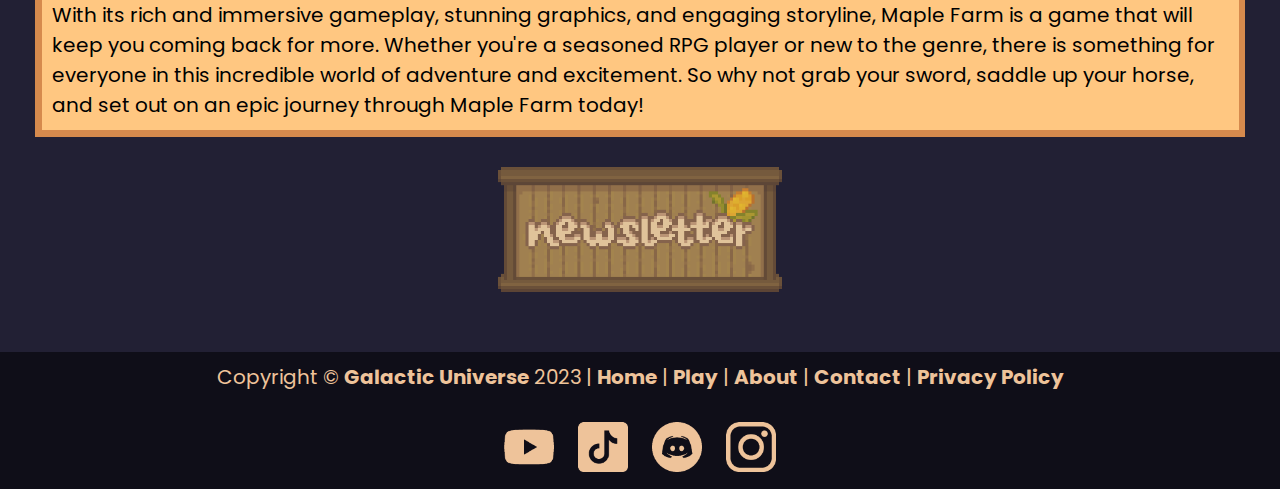
==== commit 1ea00afd: "Commit" ====
--- a/index.html
+++ b/index.html
@@ -48,8 +48,15 @@
                 <div id="content-filler">
                     <div id="content">
                         <div id="paragraph">
-                            Maple Farm is a farming RPG, with a vast number of towns, forests, mountains, islands and many more places to explore. Get immersed with the countless other characters and NPCs in the game. Relax and forage for berries deep in the forest, but watch out
-                            for the evil lurking enemies. Pack your sharpest and most deadly weapon to venture into the dungeons or mines were you will encounter many bosses which rule the endless lands.</div>
+                            Maple Farm is an immersive farming RPG that offers players a unique and exciting adventure through a vast world filled with wonders, challenges, and surprises. From the sprawling towns and cities to the dense forests and treacherous mountains, the game
+                            offers a plethora of environments to explore, each with its own unique set of characters, stories, and secrets to uncover.<br><br> As a player, you will have the opportunity to interact with countless
+                            other characters and NPCs in the game, each with their own distinct personalities and roles to play in the world. You can form alliances, make friends, and even fall in love as you traverse the landscape, forging your own path
+                            and shaping the destiny of the game world.<br><br> One of the most enjoyable aspects of Maple Farm is the ability to relax and forage for berries deep in the forest, away from the hustle and bustle of town life. However, players
+                            should always be on guard, as there are many dangerous enemies lurking in the shadows, waiting to pounce on unsuspecting travelers. To survive in the wild, you will need to pack your sharpest and most deadly weapons, and always
+                            be prepared for battle.<br><br> For those looking for a greater challenge, Maple Farm offers a range of dungeons and mines to explore, each filled with terrifying bosses and formidable foes. These locations provide an exciting
+                            opportunity for players to test their skills, explore new areas of the game, and earn valuable rewards.<br><br> With its rich and immersive gameplay, stunning graphics, and engaging storyline, Maple Farm is a game that will
+                            keep you coming back for more. Whether you're a seasoned RPG player or new to the genre, there is something for everyone in this incredible world of adventure and excitement. So why not grab your sword, saddle up your horse,
+                            and set out on an epic journey through Maple Farm today!</div>
                     </div>
                 </div>
             </div>
